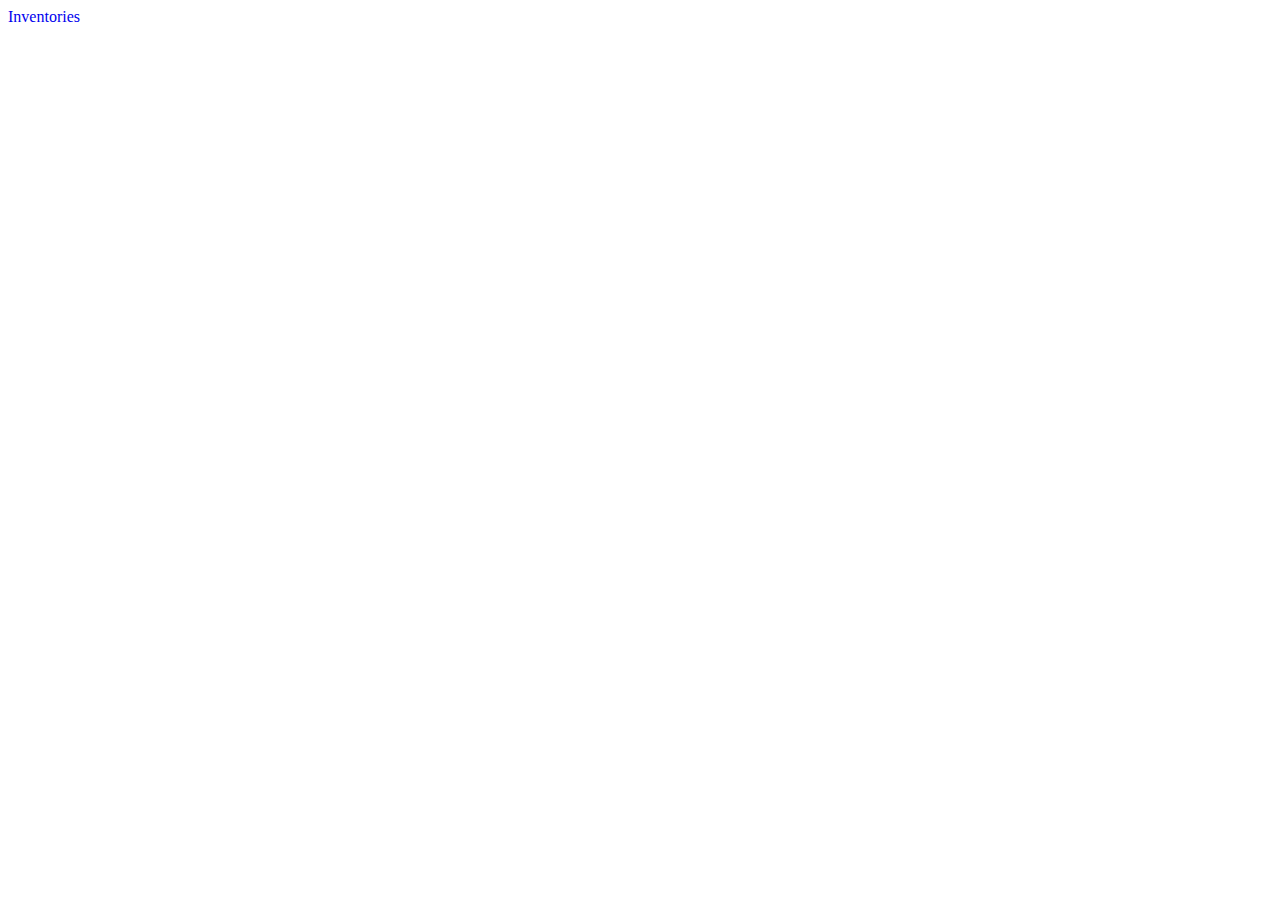
==== index.html @ 8204326a "Initial commit" ====
<!DOCTYPE html>
<html lang="en">
<head>
    <meta charset="UTF-8">
    <meta name="viewport" content="width=device-width, initial-scale=1.0" />
    <meta http-equiv="X-UA-Compatible" content="ie=edge" />
    <title>Mumbi Shopify Inventory Tracker</title>
    <link rel="stylesheet" href="/assets/style.css" />
</head>
<body>
    <main>
        <header>
            <a class="logo" href="/">Inventories</a>
        </header>
    </main>
</body>
</html>
---- assets/style.css ----
a {
    text-decoration: none;
    text-underline: none;
}
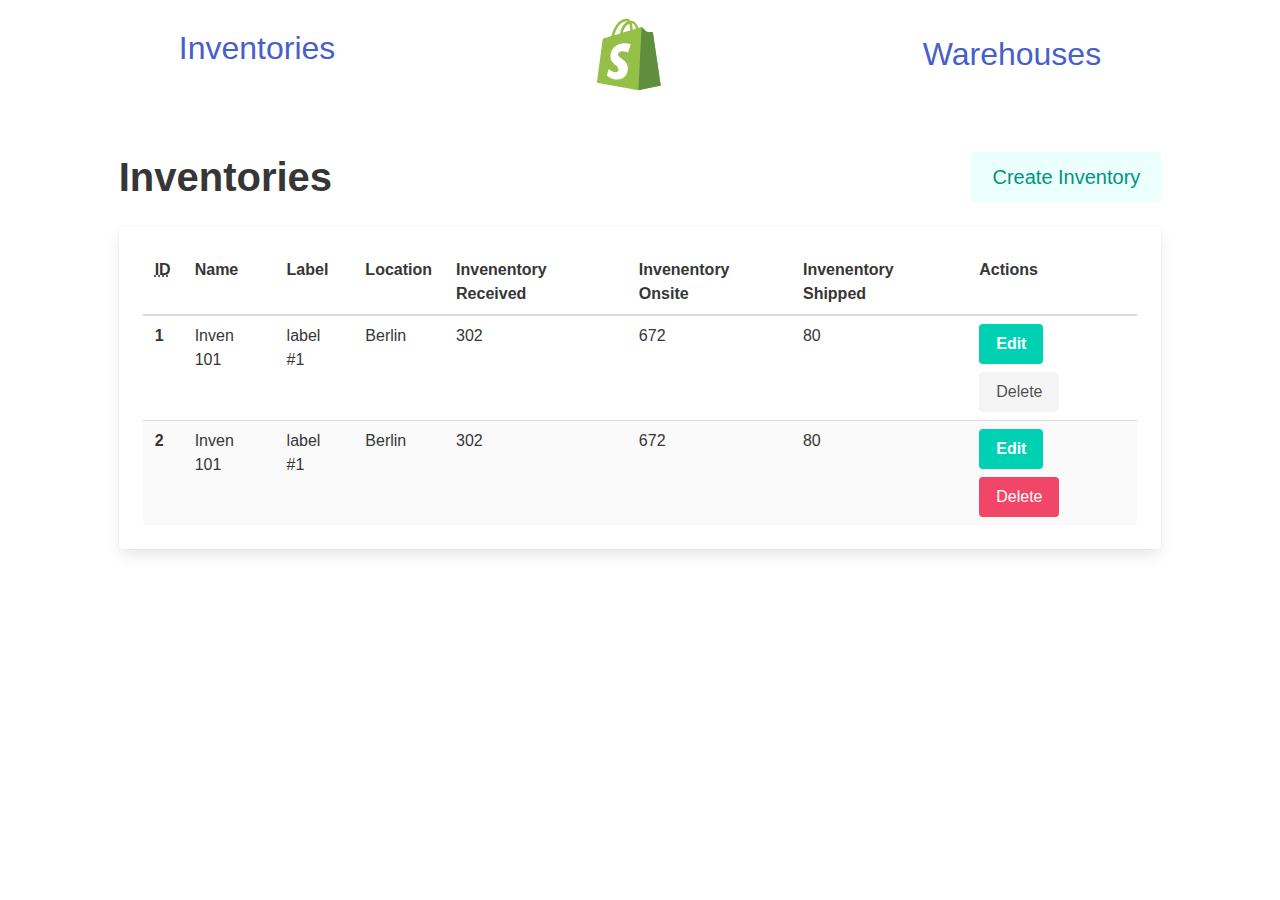
==== commit fbb554e8: "index page design" ====
--- a/index.html
+++ b/index.html
@@ -1,17 +1,120 @@
 <!DOCTYPE html>
 <html lang="en">
-<head>
-    <meta charset="UTF-8">
+  <head>
+    <meta charset="UTF-8" />
     <meta name="viewport" content="width=device-width, initial-scale=1.0" />
     <meta http-equiv="X-UA-Compatible" content="ie=edge" />
     <title>Mumbi Shopify Inventory Tracker</title>
     <link rel="stylesheet" href="/assets/style.css" />
-</head>
-<body>
+    <link rel="stylesheet" href="/assets/bulma.min.css" />
+  </head>
+  <body>
     <main>
-        <header>
-            <a class="logo" href="/">Inventories</a>
-        </header>
+      <nav
+        class="level my-4 mx-6"
+        role="navigation"
+        aria-label="main navigation"
+      >
+        <p class="level-item has-text-centered subtitle is-3 pt-3">
+          <a class="link is-info">Inventories</a>
+        </p>
+        <p class="level-item has-text-centered">
+          <svg
+            width="64"
+            height="73"
+            viewBox="0 0 32 36"
+            fill="none"
+            xmlns="http://www.w3.org/2000/svg"
+          >
+            <path
+              d="M27.9717 7.06934C27.9466 6.88923 27.7868 6.78969 27.6546 6.77875C27.5228 6.76782 24.7317 6.56383 24.7317 6.56383C24.7317 6.56383 22.7933 4.66581 22.5807 4.45578C22.3677 4.24575 21.952 4.30962 21.7907 4.35652C21.7668 4.36342 21.3672 4.48512 20.7059 4.68681C20.0583 2.8492 18.9157 1.16034 16.9052 1.16034C16.8498 1.16034 16.7926 1.16264 16.7354 1.1658C16.1637 0.420058 15.4554 0.096096 14.8437 0.096096C10.1607 0.096096 7.92328 5.87016 7.22172 8.80452C5.40206 9.36067 4.10921 9.75598 3.94411 9.8072C2.92838 10.1214 2.8963 10.153 2.76299 11.097C2.66235 11.8117 0.00460815 32.0838 0.00460815 32.0838L20.7143 35.9109L31.9357 33.5166C31.9357 33.5166 27.9965 7.24945 27.9717 7.06934ZM19.5612 5.03609C19.0411 5.19491 18.4498 5.3753 17.8089 5.57094C17.8095 5.44924 17.8101 5.32927 17.8101 5.19836C17.8101 4.05615 17.6494 3.13662 17.3915 2.40756C18.4273 2.53588 19.1172 3.69823 19.5612 5.03609ZM16.1065 2.63399C16.3944 3.34579 16.5817 4.36716 16.5817 5.74558C16.5817 5.81607 16.5811 5.88052 16.5806 5.94583C15.4409 6.29396 14.2026 6.67201 12.9613 7.05122C13.6582 4.39852 14.9645 3.11735 16.1065 2.63399ZM14.7151 1.33498C14.9172 1.33498 15.1208 1.40259 15.3157 1.53494C13.8149 2.23149 12.2061 3.98594 11.5267 7.4894C10.5338 7.79265 9.56325 8.08899 8.66596 8.36318C9.46174 5.69092 11.3514 1.33498 14.7151 1.33498Z"
+              fill="#95BF46"
+            />
+            <path
+              d="M27.6546 6.77875C27.5228 6.76782 24.7317 6.56383 24.7317 6.56383C24.7317 6.56383 22.7933 4.66581 22.5807 4.45578C22.501 4.37752 22.3937 4.33753 22.2814 4.32026L20.7155 35.9106L31.9357 33.5166C31.9357 33.5166 27.9965 7.24945 27.9717 7.06934C27.9466 6.88923 27.7867 6.78969 27.6546 6.77875Z"
+              fill="#5E8E3E"
+            />
+            <path
+              d="M16.9052 12.894L15.5216 16.9534C15.5216 16.9534 14.3093 16.3152 12.8234 16.3152C10.6449 16.3152 10.5352 17.6637 10.5352 18.0035C10.5352 19.8575 15.4353 20.5679 15.4353 24.9106C15.4353 28.3271 13.2382 30.5273 10.2756 30.5273C6.72056 30.5273 4.90265 28.345 4.90265 28.345L5.85449 25.2432C5.85449 25.2432 7.72316 26.8256 9.30013 26.8256C10.3304 26.8256 10.7496 26.0255 10.7496 25.4408C10.7496 23.0223 6.72961 22.9144 6.72961 18.9406C6.72961 15.5959 9.16361 12.3592 14.0768 12.3592C15.97 12.3592 16.9052 12.894 16.9052 12.894Z"
+              fill="white"
+            />
+          </svg>
+        </p>
+        <p class="level-item has-text-centered subtitle is-3">
+          <a class="link is-info">Warehouses</a>
+        </p>
+      </nav>
+
+      <section class="container mt-6 column is-10">
+        <div class="level">
+          <div class="level-left">
+            <div class="level-item">
+              <p class="title is-2">Inventories</p>
+            </div>
+          </div>
+          <div class="level-right">
+            <div class="level-item">
+              <a class="button is-medium is-primary is-light">
+                Create Inventory
+              </a>
+            </div>
+          </div>
+        </div>
+        <div class="card">
+          <div class="card-content">
+            <table class="table is-striped">
+              <thead>
+                <tr>
+                  <th><abbr title="Position">ID</abbr></th>
+                  <th>Name</th>
+                  <th>Label</th>
+                  <th>Location</th>
+                  <th>Invenentory Received</th>
+                  <th>Invenentory Onsite</th>
+                  <th>Invenentory Shipped</th>
+                  <th>Actions</th>
+                </tr>
+              </thead>
+              <tbody>
+                <tr>
+                  <th>1</th>
+                  <td>Inven 101</td>
+                  <td>label #1</td>
+                  <td>Berlin</td>
+                  <td>302</td>
+                  <td>672</td>
+                  <td>80</td>
+                  <td>
+                    <div class="buttons">
+                      <a class="button is-primary">
+                        <strong>Edit</strong>
+                      </a>
+                      <a class="button is-light"> Delete </a>
+                    </div>
+                  </td>
+                </tr>
+                <tr>
+                  <th>2</th>
+                  <td>Inven 101</td>
+                  <td>label #1</td>
+                  <td>Berlin</td>
+                  <td>302</td>
+                  <td>672</td>
+                  <td>80</td>
+                  <td>
+                    <div class="buttons">
+                      <a class="button is-primary">
+                        <strong>Edit</strong>
+                      </a>
+                      <a class="button is-danger"> Delete </a>
+                    </div>
+                  </td>
+                </tr>
+              </tbody>
+            </table>
+          </div>
+        </div>
+      </section>
     </main>
-</body>
-</html>+  </body>
+</html>
